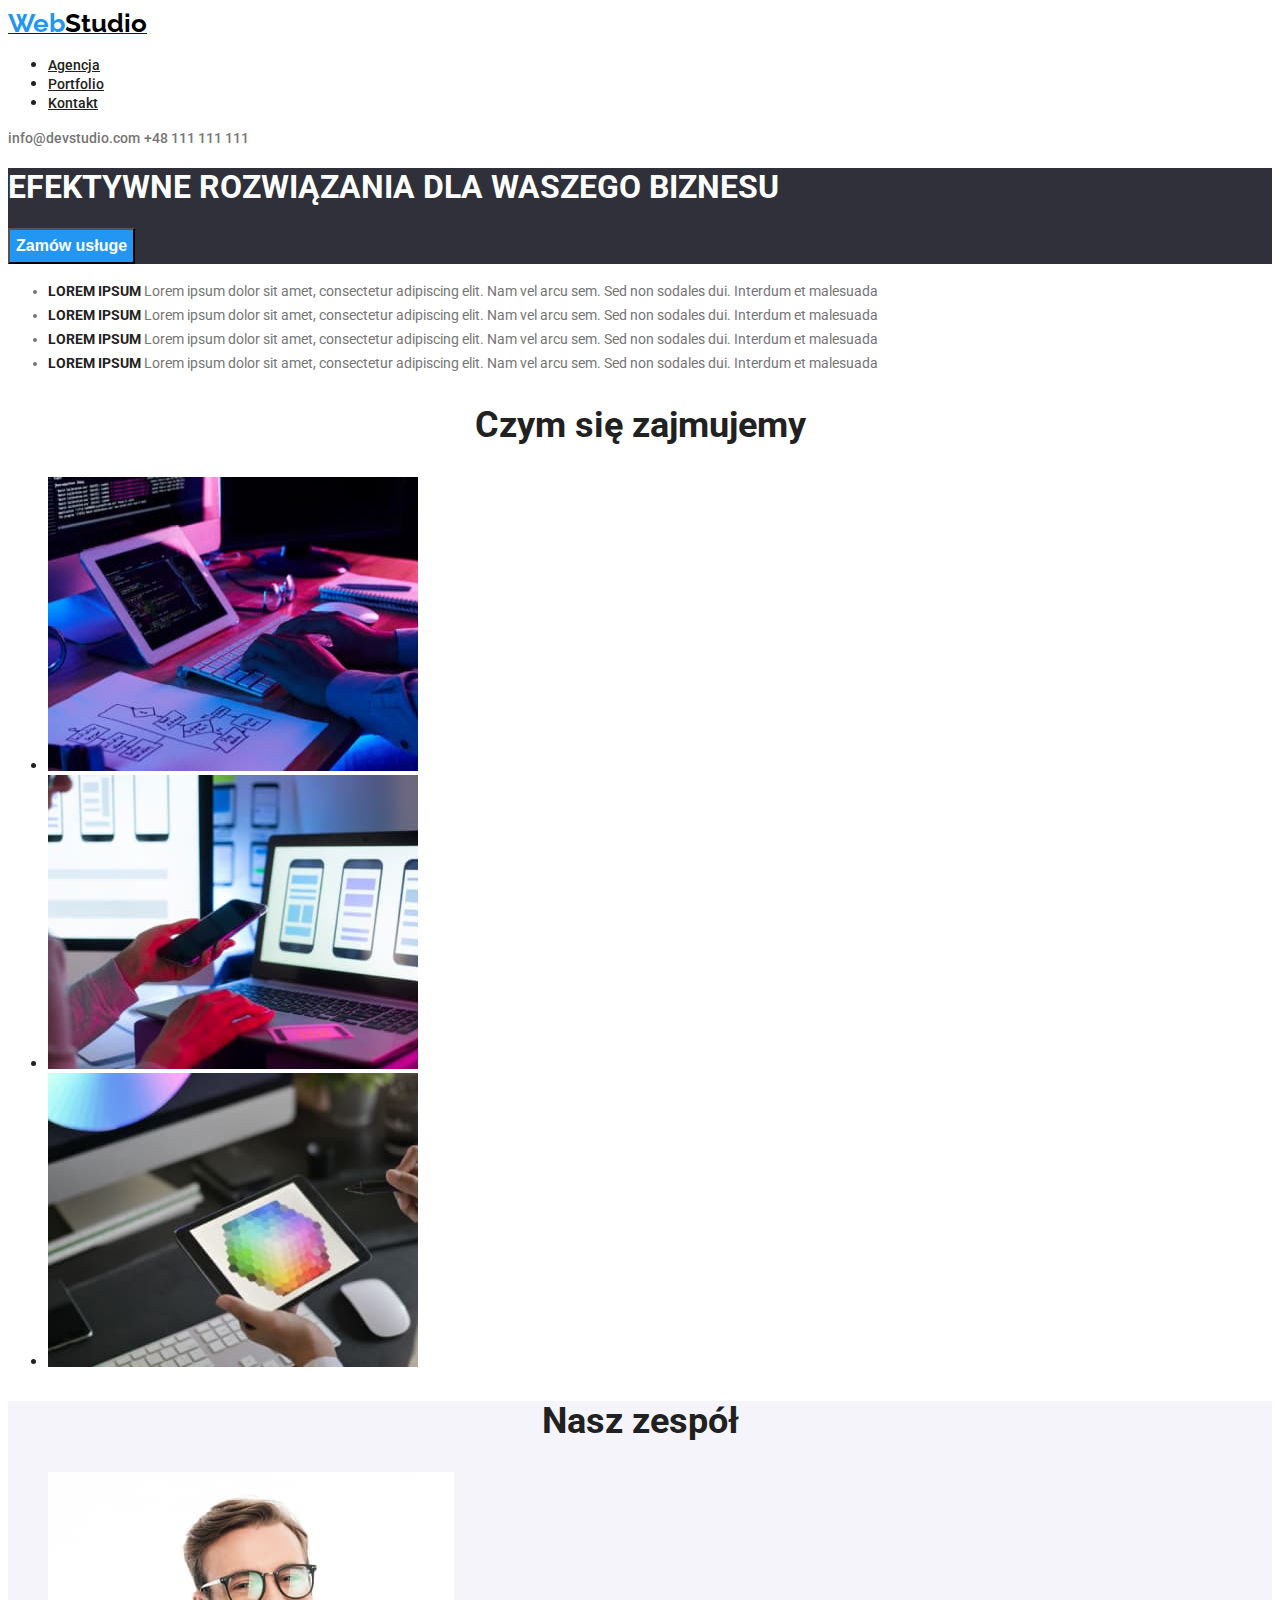
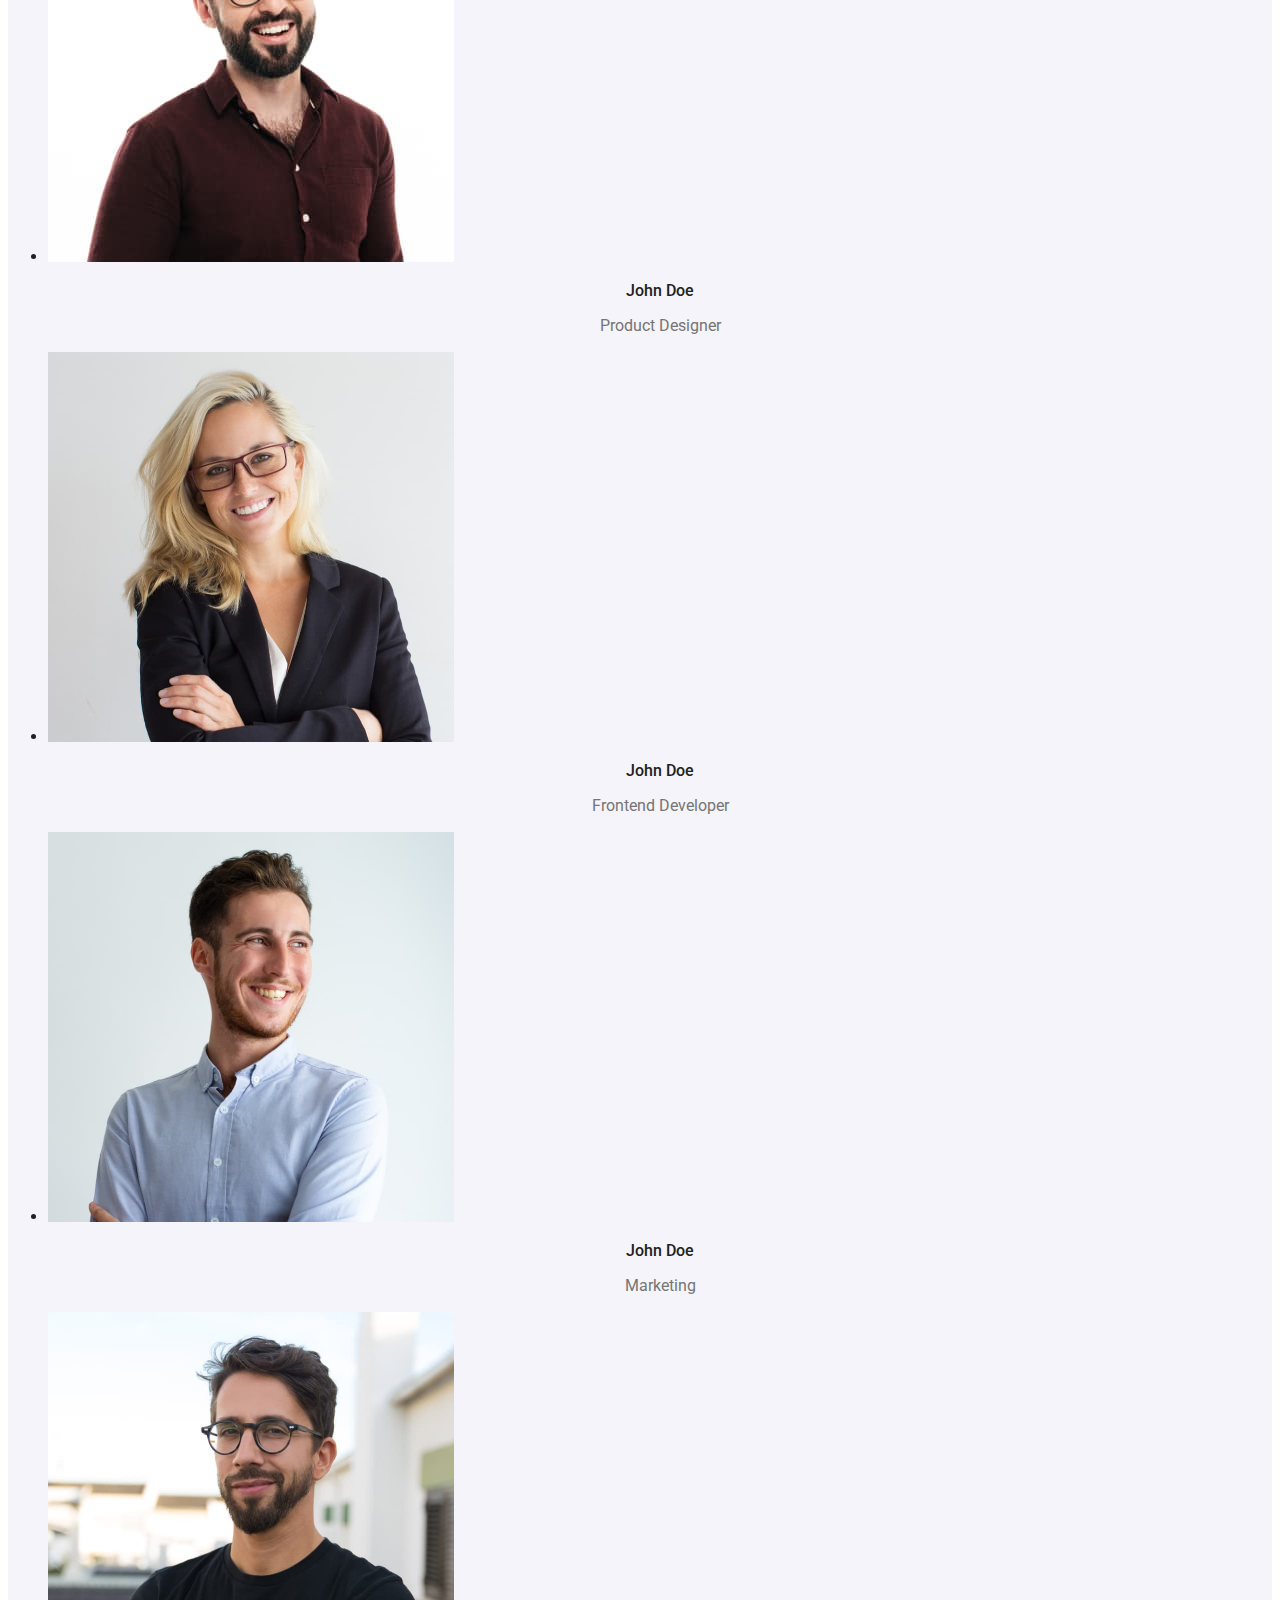
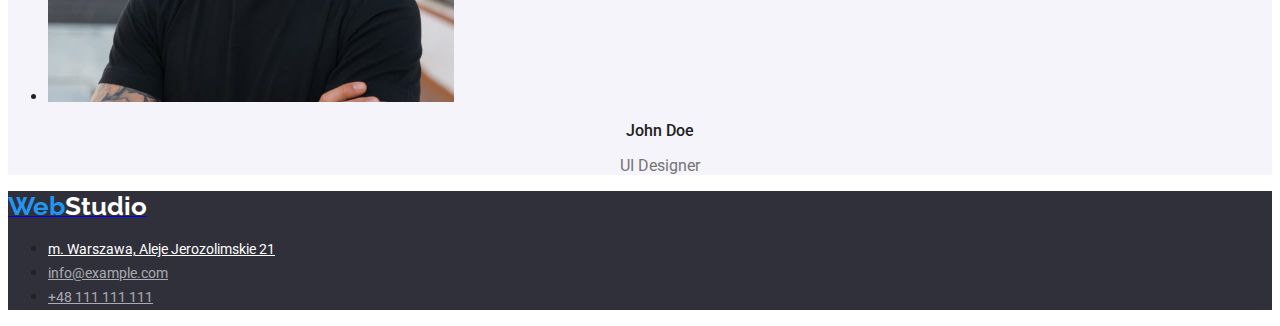
==== index.html @ 852c670a "c" ====
<!DOCTYPE html>
<html lang="pl">
  <head>
    <meta charset="UTF-8" />
    <meta http-equiv="X-UA-Compatible" content="IE=edge" />
    <meta name="viewport" content="width=device-width, initial-scale=1.0" />
    <link rel="stylesheet" href="./css/styles.css" />
    <link rel="preconnect" href="https://fonts.googleapis.com" />
    <link rel="preconnect" href="https://fonts.gstatic.com" crossorigin />
    <link
      href="https://fonts.googleapis.com/css2?family=Raleway:wght@700&family=Roboto:wght@400;500;700;900&display=swap"
      rel="stylesheet"
    />
    <style>
      @import url("https://fonts.googleapis.com/css2?family=Raleway:wght@700&family=Roboto:wght@400;500;700;900&display=swap");
    </style>
    <title>Webstudio</title>
  </head>
  <body>
    <header>
      <a href="./index.html"
        ><span class="logoweb">Web</span
        ><span class="logostudio">Studio</span></a
      >
      <nav>
        <ul>
          <li>
            <a class="site-nav" href="./index.html">Agencja</a>
          </li>
          <li>
            <a class="site-nav" href="./portfolio.html">Portfolio</a>
          </li>
          <li>
            <a class="site-nav" href="#">Kontakt</a>
          </li>
        </ul>
      </nav>
      <a href="mailto:info@devstudio.com" class="contact">info@devstudio.com</a>
      <a href="tel:48111111111" class="contact">+48 111 111 111</a>
    </header>
    <main>
      <!--HERO-->
      <section class="main-upper">
        <div>
          <h1 class="main-title">EFEKTYWNE ROZWIĄZANIA DLA WASZEGO BIZNESU</h1>
          <button class="btn-order" type="button">Zamów usługe</button>
        </div>
      </section>

      <!--LOREM IPSUM-->
      <section>
        <div>
          <ul>
            <li class="lorem">
              <span class="lorem-span">LOREM IPSUM</span> Lorem ipsum dolor sit
              amet, consectetur adipiscing elit. Nam vel arcu sem. Sed non
              sodales dui. Interdum et malesuada
            </li>
            <li class="lorem">
              <span class="lorem-span">LOREM IPSUM</span> Lorem ipsum dolor sit
              amet, consectetur adipiscing elit. Nam vel arcu sem. Sed non
              sodales dui. Interdum et malesuada
            </li>
            <li class="lorem">
              <span class="lorem-span">LOREM IPSUM</span> Lorem ipsum dolor sit
              amet, consectetur adipiscing elit. Nam vel arcu sem. Sed non
              sodales dui. Interdum et malesuada
            </li>
            <li class="lorem">
              <span class="lorem-span">LOREM IPSUM</span> Lorem ipsum dolor sit
              amet, consectetur adipiscing elit. Nam vel arcu sem. Sed non
              sodales dui. Interdum et malesuada
            </li>
          </ul>
        </div>
      </section>

      <!--CZYM SIE ZAJMUJEMY-->
      <section>
        <div>
          <h2 class="about-us">Czym się zajmujemy</h2>
          <ul>
            <li>
              <img
                src="images/img.jpg"
                alt="photo of laptop"
                width="370"
                height="294"
              />
            </li>
            <li>
              <img
                src="images/img2.jpg"
                alt="photo of laptop"
                width="370"
                height="294"
              />
            </li>
            <li>
              <img
                src="images/img3.jpg"
                alt="photo of laptop"
                width="370"
                height="294"
              />
            </li>
          </ul>
        </div>
      </section>

      <!--NASZ ZESPÓŁ-->
      <section class="our-team">
        <div>
          <h2>Nasz zespół</h2>

          <ul>
            <li>
              <img
                src="images/img4.jpg"
                alt="John Doe"
                width="406"
                height="390"
              />
              <h3>John Doe</h3>
              <p>Product Designer</p>
            </li>
            <li>
              <img
                src="images/img5.jpg"
                alt="John Doe"
                width="406"
                height="390"
              />
              <h3>John Doe</h3>
              <p>Frontend Developer</p>
            </li>
            <li>
              <img
                src="images/img6.jpg"
                alt="John Doe"
                width="406"
                height="390"
              />
              <h3>John Doe</h3>
              <p>Marketing</p>
            </li>
            <li>
              <img
                src="images/img7.jpg"
                alt="John Doe"
                width="406"
                height="390"
              />
              <h3>John Doe</h3>
              <p>UI Designer</p>
            </li>
          </ul>
        </div>
      </section>
    </main>
    <footer>
      <section class="down">
        <a href="./index.html"
          ><span class="logoweb">Web</span
          ><span class="logostudio-down">Studio</span></a
        >

        <address>
          <ul>
            <li>
              <a
                href="https://goo.gl/maps/JtzQ2uXpoVJzDuwd7"
                target="_blank"
                class="place"
                >m. Warszawa, Aleje Jerozolimskie 21</a
              >
            </li>
            <li>
              <a href="mailto:info@example.com" class="contact-footer"
                >info@example.com</a
              >
            </li>
            <li>
              <a href="tel:+48111111111" class="contact-footer"
                >+48 111 111 111</a
              >
            </li>
          </ul>
        </address>
      </section>
    </footer>
  </body>
</html>
---- css/styles.css ----
/*index*/


body {
    font-family: "Roboto", sans-serif;
    color: #212121;
}

.main-upper {
    background-color:#2F303A; 

}
.main-title {
    color: #ffffff;

}

.lorem-span {
    font-family: inherit,sans-serif;
    font-style: normal;
    font-weight: 700;
    font-size: 14px;
    line-height: 1.14;
    text-transform: uppercase;
    color: #212121;
}

.lorem {
    font-family: inherit,sans-serif;
    font-style: normal;
    font-weight: 400;
    font-size: 14px;
    line-height: 1.71;
    color: #757575;
}
 .about-us {
    font-family: inherit,sans-serif;
    font-style: normal;
    font-weight: 700;
    font-size: 36px;
    line-height: 1.16;
    text-align: center;
    color: #212121;
 }
 .our-team p{
    font-family: inherit,sans-serif;
    font-style: normal;
    font-weight: 400;
    font-size: 16px;
    line-height: 1.18;
    text-align: center;
    color: #757575;
 }
 .our-team h3{
    font-family: inherit,sans-serif;
    font-style: normal;
    font-weight: 500;
    font-size: 16px;
    line-height: 1.18;
    text-align: center;
    color: #212121;
 }
 .our-team h2{
    font-family: inherit,sans-serif;
    font-style: normal;
    font-weight: 700;
    font-size: 36px;
    line-height: 1.16;
    text-align: center;
    color: #212121;
 }

 .our-team {
    background-color: #f5f4fa;
     }

/* style portfolio.css  !!!*/


.logoweb{
    color:#2196F3;
    font-family: 'Raleway',sans-serif;
    font-style: normal;
    font-weight: 700;
    font-size: 26px;
    line-height: 1.19;
    
}
.logostudio{
    color: #000000;
    font-family: 'Raleway',sans-serif;
    font-style: normal;
    font-weight: 700;
    font-size: 26px;
    line-height: 1.19;
    }
    .logostudio-down {
        font-family: 'Raleway',sans-serif;
        font-style: normal;
        font-weight: 700;
        font-size: 26px;
        line-height: 1.19;
        color: #ffffff;
    }

.site-nav {
    color: #212121;
    font-family: inherit ,sans-serif;
    font-style: normal;
    font-weight: 500;
    font-size: 14px;
    line-height: 1.14;
}
.site-nav:hover,
.site-nav:focus {
    color: #2196F3;
}


.contact {
color: #757575;
text-decoration: none;
font-family: inherit ,sans-serif;
font-style: normal;
font-weight: 500;
font-size: 14px;
line-height: 1.14;
}
.contact:hover,
.contact:focus
 {
    color: #2196F3;
}

.btn {
    cursor: pointer;
    font-family: inherit, sans-serif;
    font-style: normal;
    font-weight: 500;
    font-size: 16px;
    line-height: 1.62;
    background-color: #F5F4FA;
    color:#212121;
}
.btn:hover,
.btn:focus {
    background-color: #2196F3;
}

.btn-order {
    cursor: pointer;
    background-color: #2196F3;
    color:#ffffff;
    font-family: inherit , sans-serif;
    font-style: normal;
    font-weight: 700;
    font-size: 16px;
    line-height: 1.87;

}




.images h3{
    font-family: inherit ,sans-serif;
    font-style: normal;
    font-weight: 700;
    font-size: 18px;
    line-height: 2;
    color: #212121;
}

.images p {
    font-family: inherit,sans-serif;
    font-style: normal;
    font-size: 16px;
    line-height: 1.87;
    color: #757575;

}



.down {
    background-color:#2F303A; 
}
.place {
    color:#ffffff;
    font-family: inherit,sans-serif;
    font-style: normal;
    font-weight: 400;
    font-size: 14px;
    line-height: 1.71;
}
.contact-footer {
    color: rgba(255, 255, 255, 0.6) ;
    font-family: inherit, sans-serif;
    font-style: normal;
    font-weight: 400;
    font-size: 14px;
    line-height: 1.71;
}
.contact-footer:hover,
.contact-footer:focus {
    color:#2196F3;
}
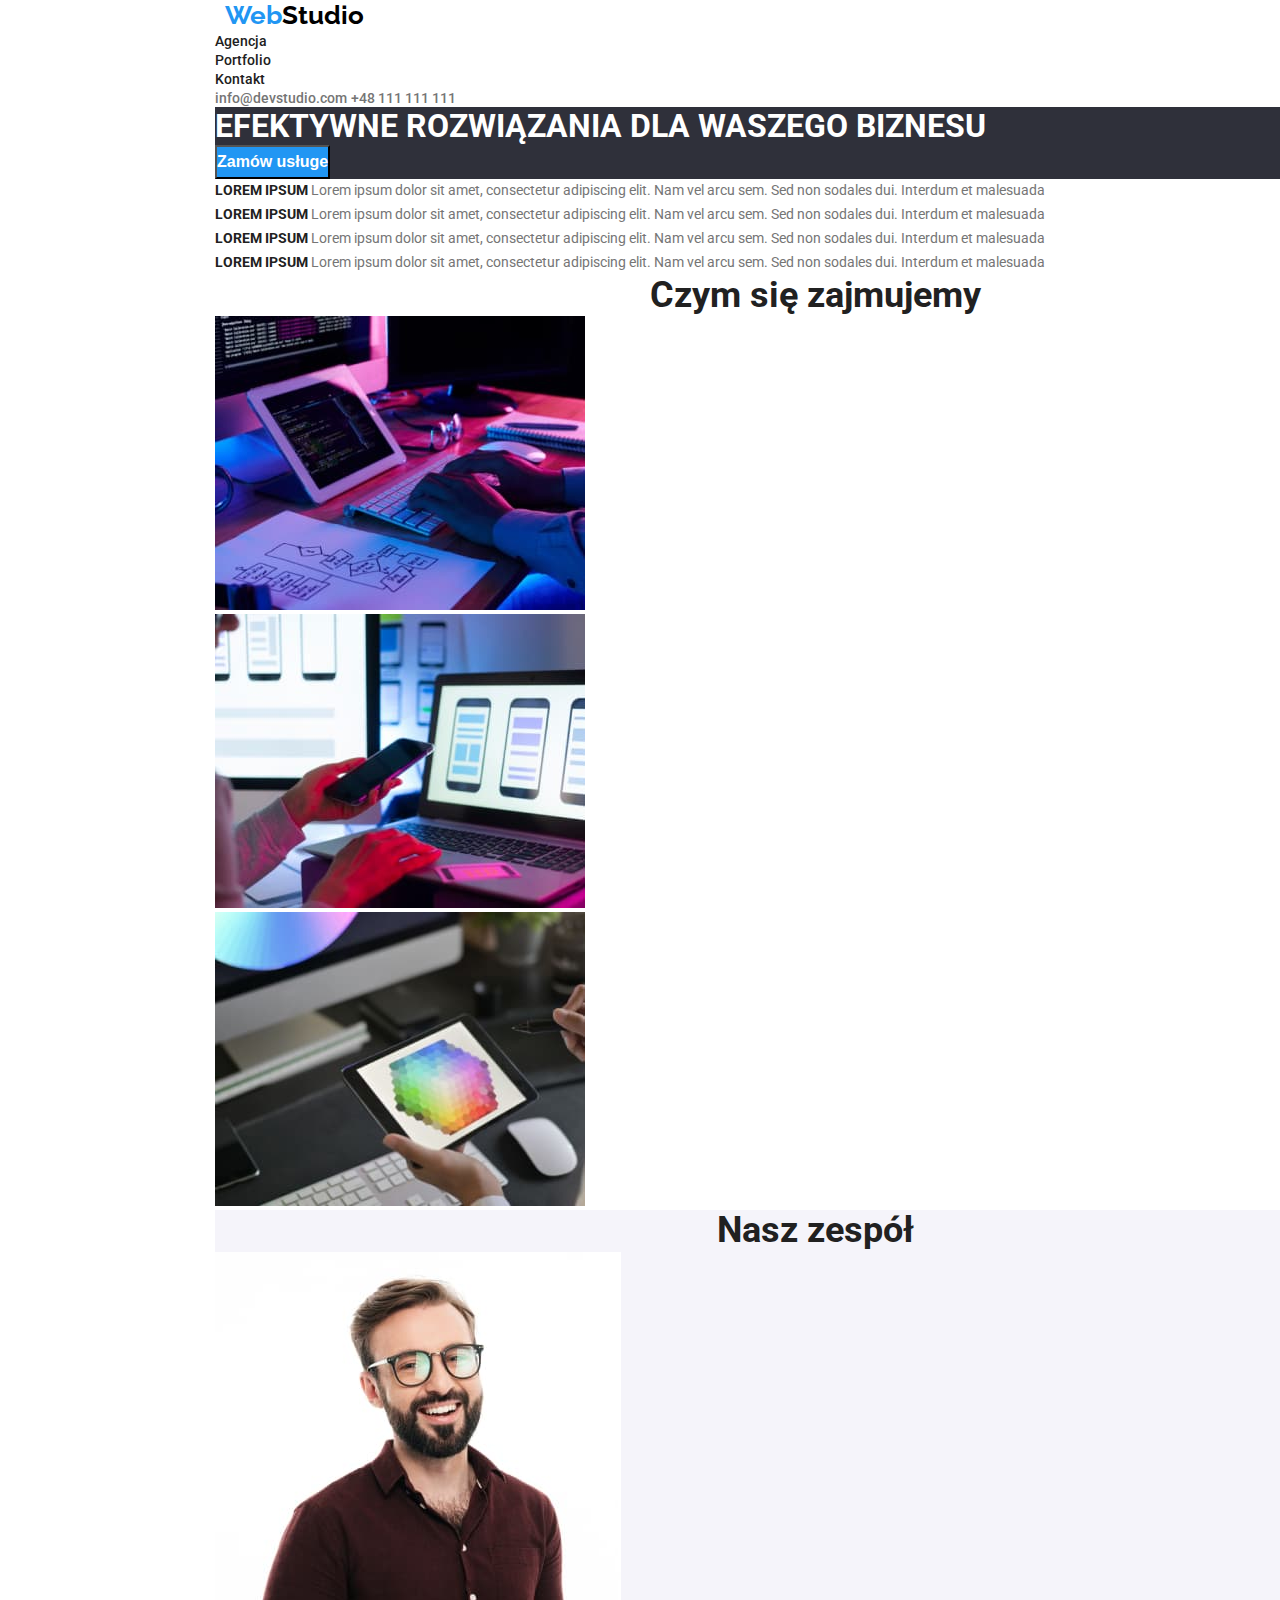
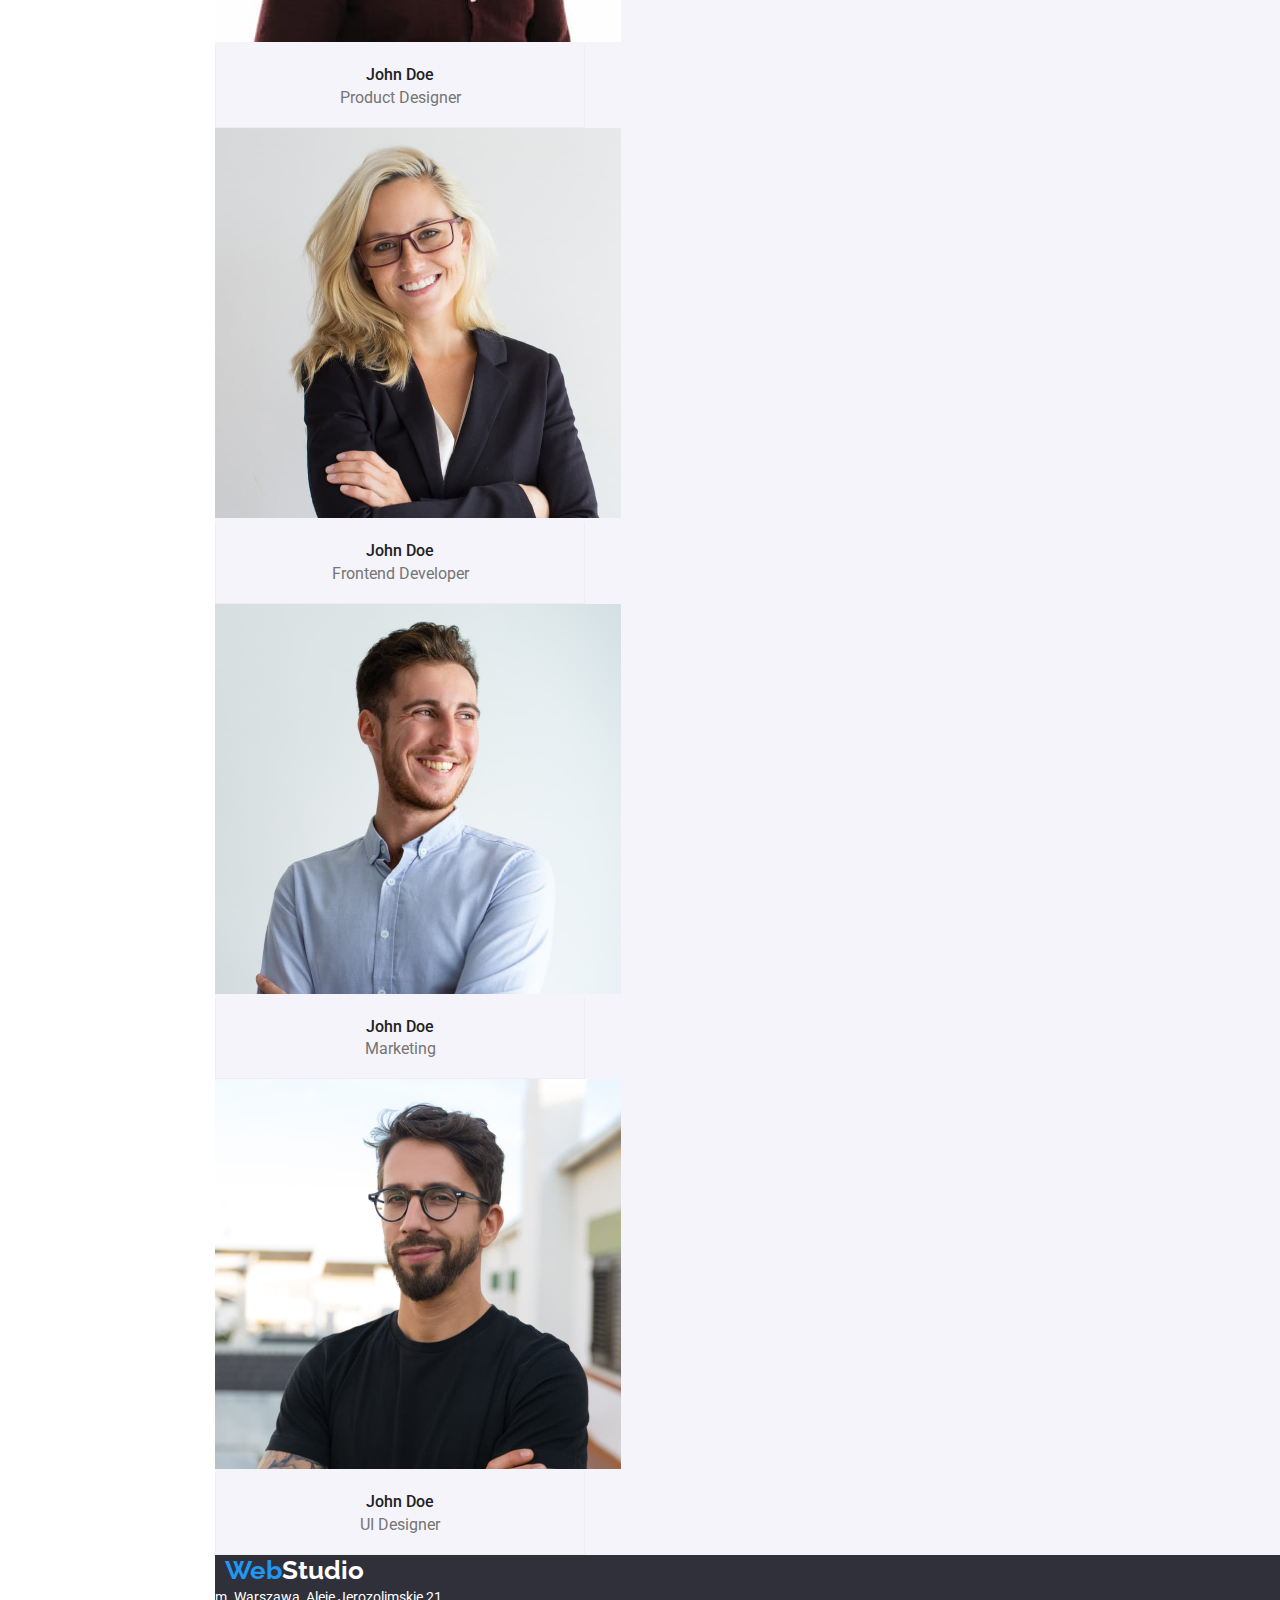
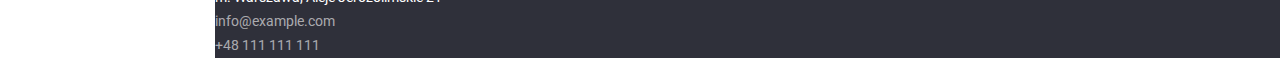
==== commit cd719e11: "wip" ====
--- a/index.html
+++ b/index.html
@@ -11,13 +11,20 @@
       href="https://fonts.googleapis.com/css2?family=Raleway:wght@700&family=Roboto:wght@400;500;700;900&display=swap"
       rel="stylesheet"
     />
+    <link
+      rel="stylesheet"
+      href="https://cdnjs.cloudflare.com/ajax/libs/modern-normalize/1.1.0/modern-normalize.min.css"
+      integrity="sha512-wpPYUAdjBVSE4KJnH1VR1HeZfpl1ub8YT/NKx4PuQ5NmX2tKuGu6U/JRp5y+Y8XG2tV+wKQpNHVUX03MfMFn9Q=="
+      crossorigin="anonymous"
+      referrerpolicy="no-referrer"
+    />
     <style>
       @import url("https://fonts.googleapis.com/css2?family=Raleway:wght@700&family=Roboto:wght@400;500;700;900&display=swap");
     </style>
     <title>Webstudio</title>
   </head>
   <body>
-    <header>
+    <header class="container">
       <a href="./index.html"
         ><span class="logoweb">Web</span
         ><span class="logostudio">Studio</span></a
@@ -38,7 +45,7 @@
       <a href="mailto:info@devstudio.com" class="contact">info@devstudio.com</a>
       <a href="tel:48111111111" class="contact">+48 111 111 111</a>
     </header>
-    <main>
+    <main class="container">
       <!--HERO-->
       <section class="main-upper">
         <div>
@@ -158,7 +165,7 @@
         </div>
       </section>
     </main>
-    <footer>
+    <footer class="container">
       <section class="down">
         <a href="./index.html"
           ><span class="logoweb">Web</span
--- a/css/styles.css
+++ b/css/styles.css
@@ -1,12 +1,40 @@
 
-
+* {
+    box-sizing: border-box;
+    margin: 0;
+    padding: 0;
+} 
+
+ul {
+
+    list-style-type: none;
+}
+
+a {
+
+    text-decoration: none;
+}
+
+.section{
+    padding-top: 94px;
+    padding-bottom: 94px; 
+}
 /*index*/
+
+.container {
+    max-width: 1200px;
+    margin-left: 215px;
+    margin-right: 0;
+    
+}
 
 
 body {
     font-family: "Roboto", sans-serif;
     color: #212121;
-}
+    width: 1600px;
+}
+
 
 .main-upper {
     background-color:#2F303A; 
@@ -78,6 +106,68 @@
 
 /* style portfolio.css  !!!*/
 
+.logo {
+    padding-top: 24px;
+    padding-bottom: 25px;
+    
+    
+}
+
+.top {
+    display: flex;
+    text-decoration: none;
+    border-bottom: 1px solid #ececec;
+    height: 80px;
+    padding-bottom: 94px;
+       
+}
+.top-nav{
+    display: flex;
+    margin-left: 93px;
+    padding-top: 32px;
+    padding-bottom: 32px;
+}
+.top-nav-items {
+    margin-right: 46px;
+    text-decoration: none;
+    align-items: baseline;
+
+}
+.contact-mail {
+    margin-left: 318px;
+    padding-top: 32px;
+    padding-bottom: 32px;
+    align-items: baseline;
+}
+.contact-tel {
+    margin-left: 50px;
+    padding-top: 32px;
+        padding-bottom: 32px;
+        align-items: baseline;
+}
+h3 {
+    padding-top:20px;
+    padding-right: 20px;
+    padding-bottom: 4px;
+    padding-left: 20px;
+    border-left: 1px solid #eeeeee;
+    border-right: 1px solid #eeeeee;
+    width: 370px;
+    
+}
+
+p {
+    
+        padding-right: 20px;
+        padding-bottom: 19px;
+        padding-left: 20px;
+        border-left: 1px solid #eeeeee;
+        border-right: 1px solid #eeeeee;
+        border-bottom: 1px solid #eeeeee;
+        width:370px;
+    
+}
+
 
 .logoweb{
     color:#2196F3;
@@ -86,6 +176,7 @@
     font-weight: 700;
     font-size: 26px;
     line-height: 1.19;
+    margin-left: 10px;
     
 }
 .logostudio{
@@ -95,6 +186,7 @@
     font-weight: 700;
     font-size: 26px;
     line-height: 1.19;
+    margin-right: 40px;
     }
     .logostudio-down {
         font-family: 'Raleway',sans-serif;
@@ -106,12 +198,14 @@
     }
 
 .site-nav {
+   
     color: #212121;
     font-family: inherit ,sans-serif;
     font-style: normal;
     font-weight: 500;
     font-size: 14px;
     line-height: 1.14;
+    
 }
 .site-nav:hover,
 .site-nav:focus {
@@ -143,6 +237,17 @@
     line-height: 1.62;
     background-color: #F5F4FA;
     color:#212121;
+    padding: 6px 22px 6px 22px ;
+    margin-right: 8px;
+}
+.section-btn{
+    display: flex;
+    padding-top: 94px;
+    padding-bottom: 50px;
+    justify-content: center;
+}
+.section-btn > .btn:not(:last-child) {
+    margin-right: 8px;
 }
 .btn:hover,
 .btn:focus {
@@ -162,6 +267,18 @@
 }
 
 
+.images-part {
+    
+    list-style: none;
+        display: flex;
+        flex-wrap: wrap;
+        gap:30px;
+}
+.images-part2 {
+    flex-basis: calc((100% - 2 * 30px) / 3);
+   
+    
+}
 
 
 .images h3{
@@ -194,6 +311,21 @@
     font-weight: 400;
     font-size: 14px;
     line-height: 1.71;
+   
+    
+}
+.place-main {
+    margin-left: 215px;
+    padding-bottom:9px;
+    
+
+
+}
+.contact-footer-main{
+    margin-left: 215px;
+    padding-bottom:9px;
+    
+
 }
 .contact-footer {
     color: rgba(255, 255, 255, 0.6) ;
@@ -202,8 +334,19 @@
     font-weight: 400;
     font-size: 14px;
     line-height: 1.71;
+   
+
 }
 .contact-footer:hover,
 .contact-footer:focus {
     color:#2196F3;
+}
+.logo-down {
+    margin-left:215px;
+    padding-top:60px;
+    padding-bottom:20px;
+
+}
+.foot{
+    padding-top:94px;
 }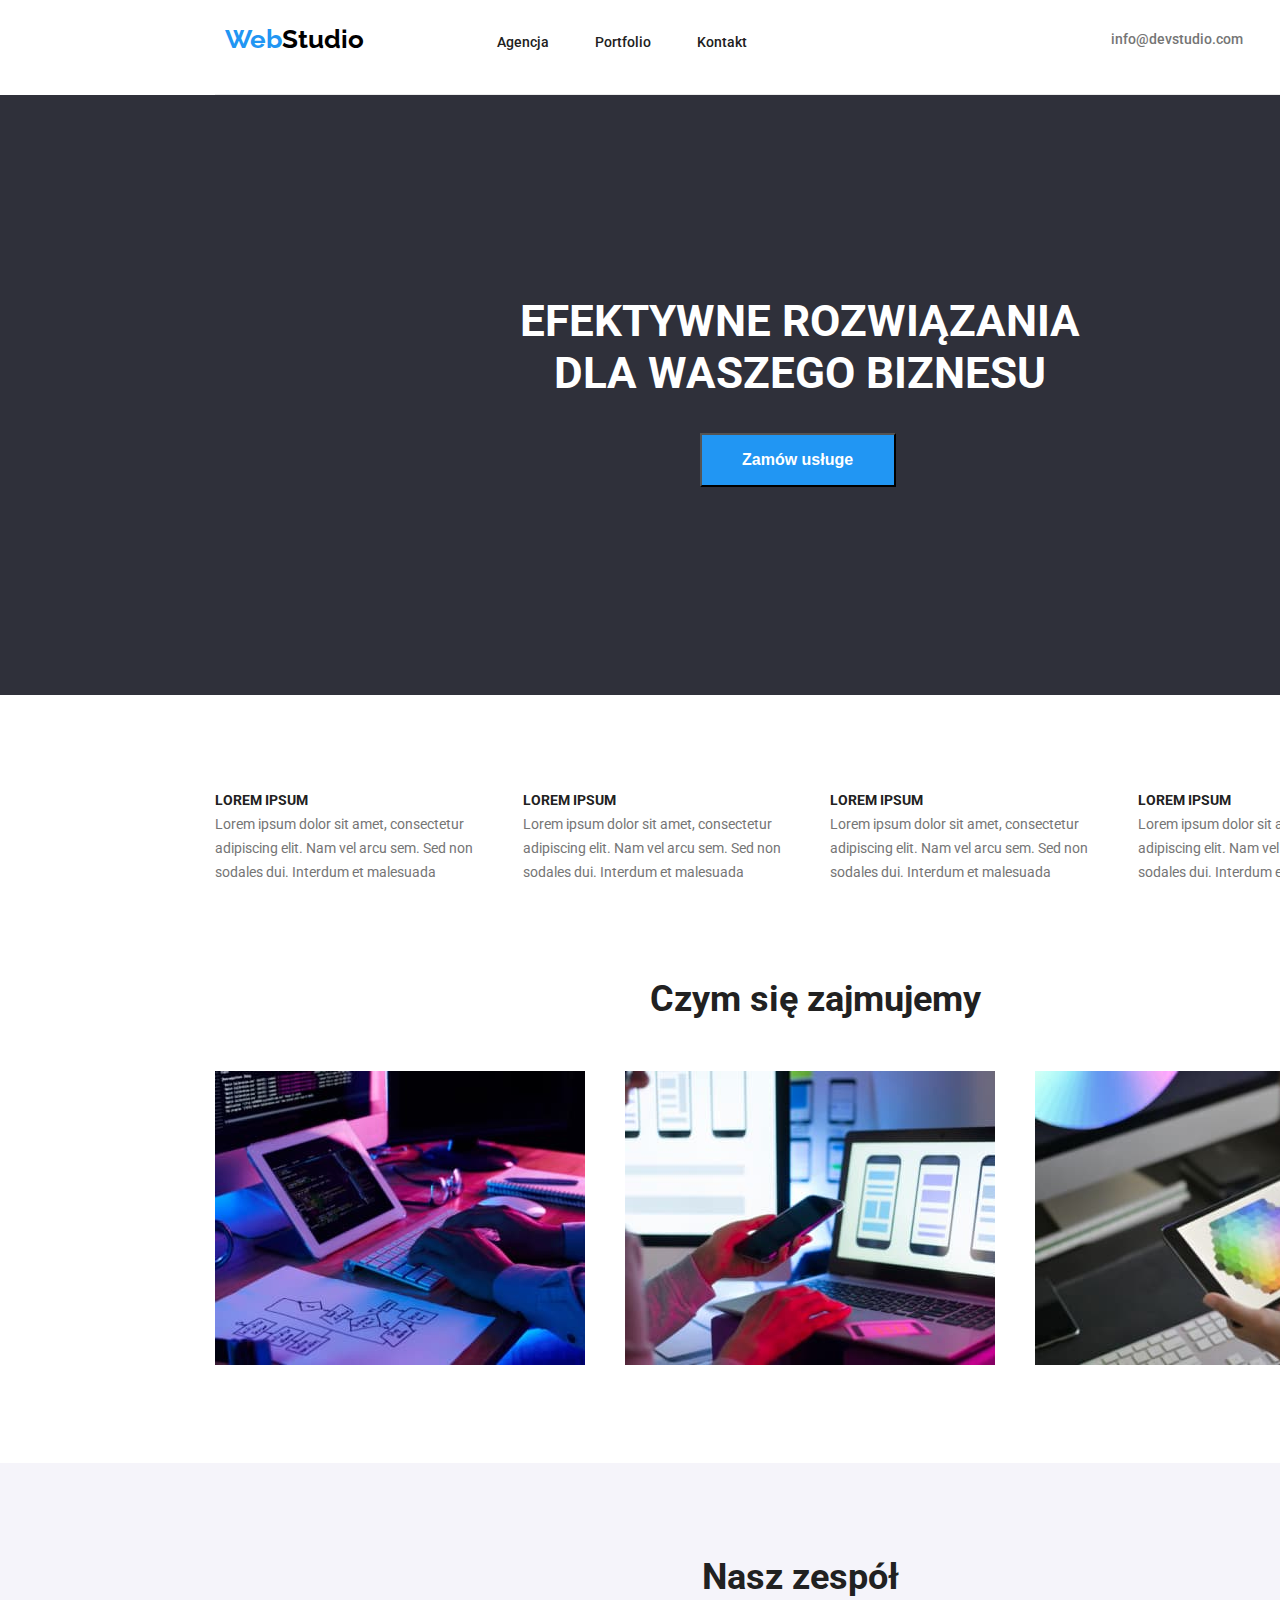
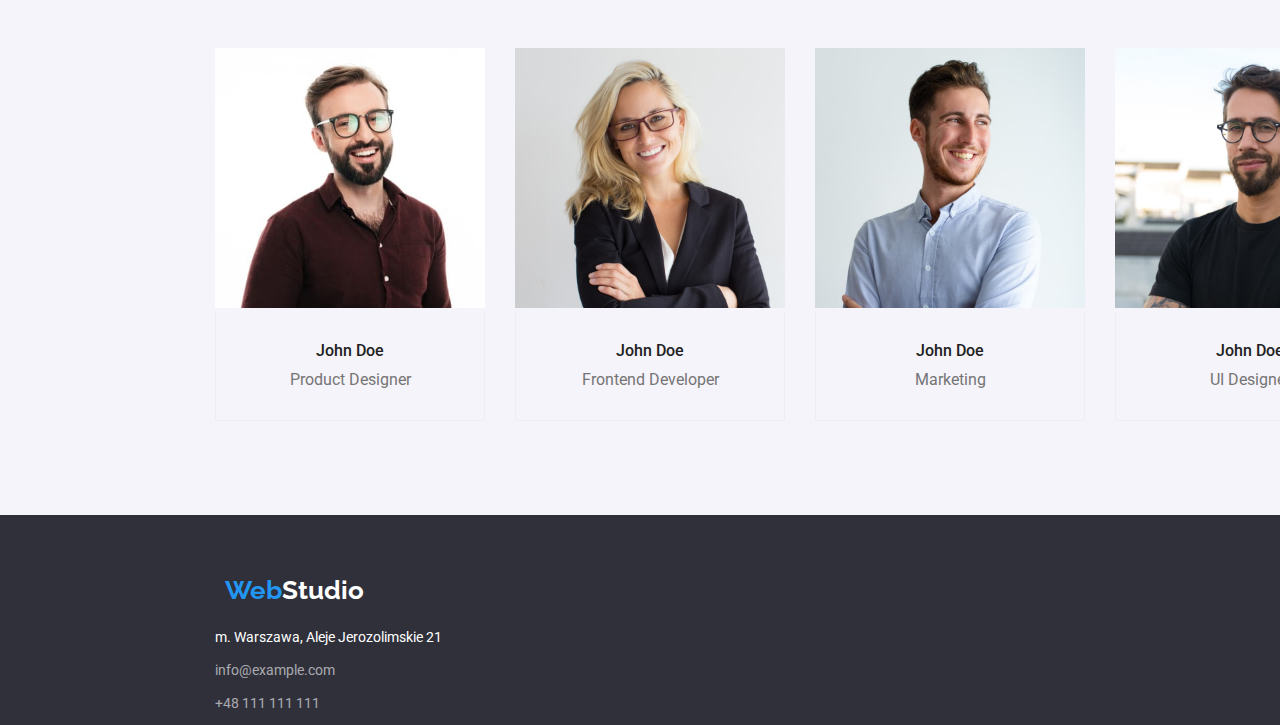
==== commit cd1b52d3: "wip" ====
--- a/index.html
+++ b/index.html
@@ -25,69 +25,80 @@
   </head>
   <body>
     <header class="container">
-      <a href="./index.html"
-        ><span class="logoweb">Web</span
-        ><span class="logostudio">Studio</span></a
-      >
-      <nav>
-        <ul>
-          <li>
-            <a class="site-nav" href="./index.html">Agencja</a>
-          </li>
-          <li>
-            <a class="site-nav" href="./portfolio.html">Portfolio</a>
-          </li>
-          <li>
-            <a class="site-nav" href="#">Kontakt</a>
-          </li>
-        </ul>
-      </nav>
-      <a href="mailto:info@devstudio.com" class="contact">info@devstudio.com</a>
-      <a href="tel:48111111111" class="contact">+48 111 111 111</a>
+      <section class="top">
+        <a class="logo" href="./index.html"
+          ><span class="logoweb">Web</span
+          ><span class="logostudio">Studio</span></a
+        >
+        <nav>
+          <ul class="top-nav">
+            <li class="top-nav-items">
+              <span><a class="site-nav" href="./index.html">Agencja</a></span>
+            </li>
+            <li class="top-nav-items">
+              <span
+                ><a class="site-nav" href="./portfolio.html">Portfolio</a></span
+              >
+            </li>
+            <li class="top-nav-items">
+              <span><a class="site-nav" href="#">Kontakt</a></span>
+            </li>
+          </ul>
+        </nav>
+        <a href="mailto:info@devstudio.com" class="contact contact-mail"
+          >info@devstudio.com</a
+        >
+        <a href="tel:48111111111" class="contact contact-tel"
+          >+48 111 111 111</a
+        >
+      </section>
     </header>
-    <main class="container">
+    <main>
       <!--HERO-->
-      <section class="main-upper">
+      <section class="main-upper section">
+        <div class="main-order">
+          <h1 class="main-title">
+            EFEKTYWNE ROZWIĄZANIA<br />
+            DLA WASZEGO BIZNESU
+          </h1>
+          <button class="btn-order" type="button">Zamów usługe</button>
+        </div>
+      </section>
+
+      <!--LOREM IPSUM-->
+      <section class="container section">
         <div>
-          <h1 class="main-title">EFEKTYWNE ROZWIĄZANIA DLA WASZEGO BIZNESU</h1>
-          <button class="btn-order" type="button">Zamów usługe</button>
-        </div>
-      </section>
-
-      <!--LOREM IPSUM-->
-      <section>
-        <div>
-          <ul>
-            <li class="lorem">
-              <span class="lorem-span">LOREM IPSUM</span> Lorem ipsum dolor sit
-              amet, consectetur adipiscing elit. Nam vel arcu sem. Sed non
-              sodales dui. Interdum et malesuada
-            </li>
-            <li class="lorem">
-              <span class="lorem-span">LOREM IPSUM</span> Lorem ipsum dolor sit
-              amet, consectetur adipiscing elit. Nam vel arcu sem. Sed non
-              sodales dui. Interdum et malesuada
-            </li>
-            <li class="lorem">
-              <span class="lorem-span">LOREM IPSUM</span> Lorem ipsum dolor sit
-              amet, consectetur adipiscing elit. Nam vel arcu sem. Sed non
-              sodales dui. Interdum et malesuada
-            </li>
-            <li class="lorem">
-              <span class="lorem-span">LOREM IPSUM</span> Lorem ipsum dolor sit
-              amet, consectetur adipiscing elit. Nam vel arcu sem. Sed non
-              sodales dui. Interdum et malesuada
+          <ul class="lorem-flex">
+            <li class="lorem lorem-flex-items">
+              <span class="lorem-span">LOREM IPSUM</span> <br />
+              Lorem ipsum dolor sit amet, consectetur adipiscing elit. Nam vel
+              arcu sem. Sed non sodales dui. Interdum et malesuada
+            </li>
+            <li class="lorem lorem-flex-items">
+              <span class="lorem-span">LOREM IPSUM</span><br />
+              Lorem ipsum dolor sit amet, consectetur adipiscing elit. Nam vel
+              arcu sem. Sed non sodales dui. Interdum et malesuada
+            </li>
+            <li class="lorem lorem-flex-items">
+              <span class="lorem-span">LOREM IPSUM</span><br />
+              Lorem ipsum dolor sit amet, consectetur adipiscing elit. Nam vel
+              arcu sem. Sed non sodales dui. Interdum et malesuada
+            </li>
+            <li class="lorem lorem-flex-items">
+              <span class="lorem-span">LOREM IPSUM</span><br />
+              Lorem ipsum dolor sit amet, consectetur adipiscing elit. Nam vel
+              arcu sem. Sed non sodales dui. Interdum et malesuada
             </li>
           </ul>
         </div>
       </section>
 
       <!--CZYM SIE ZAJMUJEMY-->
-      <section>
+      <section class="section-bottom container">
         <div>
           <h2 class="about-us">Czym się zajmujemy</h2>
-          <ul>
-            <li>
+          <ul class="flex-photo">
+            <li class="flex-photo-items">
               <img
                 src="images/img.jpg"
                 alt="photo of laptop"
@@ -95,7 +106,7 @@
                 height="294"
               />
             </li>
-            <li>
+            <li class="flex-photo-items">
               <img
                 src="images/img2.jpg"
                 alt="photo of laptop"
@@ -103,7 +114,7 @@
                 height="294"
               />
             </li>
-            <li>
+            <li class="flex-photo-items">
               <img
                 src="images/img3.jpg"
                 alt="photo of laptop"
@@ -116,47 +127,47 @@
       </section>
 
       <!--NASZ ZESPÓŁ-->
-      <section class="our-team">
+      <section class="our-team section">
         <div>
-          <h2>Nasz zespół</h2>
-
-          <ul>
-            <li>
+          <h2 class="our-teamh2">Nasz zespół</h2>
+
+          <ul class="flex-team">
+            <li class="flex-team-items">
               <img
                 src="images/img4.jpg"
                 alt="John Doe"
-                width="406"
-                height="390"
+                width="270"
+                height="260"
               />
               <h3>John Doe</h3>
               <p>Product Designer</p>
             </li>
-            <li>
+            <li class="flex-team-items">
               <img
                 src="images/img5.jpg"
                 alt="John Doe"
-                width="406"
-                height="390"
+                width="270"
+                height="260"
               />
               <h3>John Doe</h3>
               <p>Frontend Developer</p>
             </li>
-            <li>
+            <li class="flex-team-items">
               <img
                 src="images/img6.jpg"
                 alt="John Doe"
-                width="406"
-                height="390"
+                width="270"
+                height="260"
               />
               <h3>John Doe</h3>
               <p>Marketing</p>
             </li>
-            <li>
+            <li class="flex-team-items">
               <img
                 src="images/img7.jpg"
                 alt="John Doe"
-                width="406"
-                height="390"
+                width="270"
+                height="260"
               />
               <h3>John Doe</h3>
               <p>UI Designer</p>
@@ -165,16 +176,18 @@
         </div>
       </section>
     </main>
-    <footer class="container">
+    <footer>
       <section class="down">
-        <a href="./index.html"
-          ><span class="logoweb">Web</span
-          ><span class="logostudio-down">Studio</span></a
-        >
+        <div class="logo-down">
+          <a href="./index.html"
+            ><span class="logoweb">Web</span
+            ><span class="logostudio-down">Studio</span></a
+          >
+        </div>
 
         <address>
           <ul>
-            <li>
+            <li class="place-main">
               <a
                 href="https://goo.gl/maps/JtzQ2uXpoVJzDuwd7"
                 target="_blank"
@@ -182,12 +195,12 @@
                 >m. Warszawa, Aleje Jerozolimskie 21</a
               >
             </li>
-            <li>
+            <li class="contact-footer-main">
               <a href="mailto:info@example.com" class="contact-footer"
                 >info@example.com</a
               >
             </li>
-            <li>
+            <li class="contact-footer-main">
               <a href="tel:+48111111111" class="contact-footer"
                 >+48 111 111 111</a
               >
--- a/css/styles.css
+++ b/css/styles.css
@@ -14,10 +14,20 @@
 
     text-decoration: none;
 }
+.section-top {
+
+    padding-top: 94px;
+}
+.section-bottom {
+
+    padding-bottom: 94px;
+    
+}
 
 .section{
-    padding-top: 94px;
-    padding-bottom: 94px; 
+    
+    padding-bottom: 94px;
+    padding-top:94px; 
 }
 /*index*/
 
@@ -38,12 +48,88 @@
 
 .main-upper {
     background-color:#2F303A; 
-
+    
+    width:1600px;
+    height: 600px;
+
+}
+.btn-order {
+    cursor: pointer;
+    background-color: #2196F3;
+    color: #ffffff;
+    font-family: inherit, sans-serif;
+    font-style: normal;
+    font-weight: 700;
+    font-size: 16px;
+    line-height: 1.87;
+    padding: 10px 41px 10px 40px;
+      text-align: center;
+     margin-left: 700px;
+    margin-top: 124px;
+
+    
 }
 .main-title {
     color: #ffffff;
-
-}
+text-align: center;
+font-size:44px;
+width: 696px ;
+height: 120px;
+margin-left: 452px;
+padding-top:106px;
+
+}
+
+
+.lorem-flex{
+    display: flex;
+    column-gap: 30px;
+}
+.lorem-flex-items{
+    flex-basis: calc((100% - 3 * 30px) / 4);
+    
+    
+}
+.flex-photo{
+    display: flex;
+    column-gap: 30px;
+}
+.flex-photo-items {
+flex-basis: calc((100% - 2 * 30px) / 3);
+
+}
+.flex-team {
+    display: flex;
+    column-gap: 30px;
+    margin-left:215px;
+    margin-right:215px;
+}
+
+.flex-team-items {
+    flex-basis: calc((100% - 3 * 30px) / 4);
+
+}
+.flex-team h3 {
+    padding-top: 30px;
+    
+    padding-bottom: 10px;
+   
+    text-align: center;
+    border-left: 1px solid #eeeeee;
+    border-right: 1px solid #eeeeee;
+    width: 270px;
+
+}
+
+.flex-team p {
+
+   
+    padding-bottom: 30px;
+    text-align: center;
+    border-left: 1px solid #eeeeee;
+    border-right: 1px solid #eeeeee;
+    border-bottom: 1px solid #eeeeee;
+    width: 270px;}
 
 .lorem-span {
     font-family: inherit,sans-serif;
@@ -71,6 +157,7 @@
     line-height: 1.16;
     text-align: center;
     color: #212121;
+    margin-bottom: 50px;
  }
  .our-team p{
     font-family: inherit,sans-serif;
@@ -102,8 +189,12 @@
 
  .our-team {
     background-color: #f5f4fa;
+    width: 1600px;
+    
      }
-
+.our-teamh2 {
+    margin-bottom: 50px;
+}
 /* style portfolio.css  !!!*/
 
 .logo {
@@ -145,7 +236,7 @@
         padding-bottom: 32px;
         align-items: baseline;
 }
-h3 {
+.images h3 {
     padding-top:20px;
     padding-right: 20px;
     padding-bottom: 4px;
@@ -156,7 +247,7 @@
     
 }
 
-p {
+.images p {
     
         padding-right: 20px;
         padding-bottom: 19px;
@@ -254,17 +345,7 @@
     background-color: #2196F3;
 }
 
-.btn-order {
-    cursor: pointer;
-    background-color: #2196F3;
-    color:#ffffff;
-    font-family: inherit , sans-serif;
-    font-style: normal;
-    font-weight: 700;
-    font-size: 16px;
-    line-height: 1.87;
-
-}
+
 
 
 .images-part {
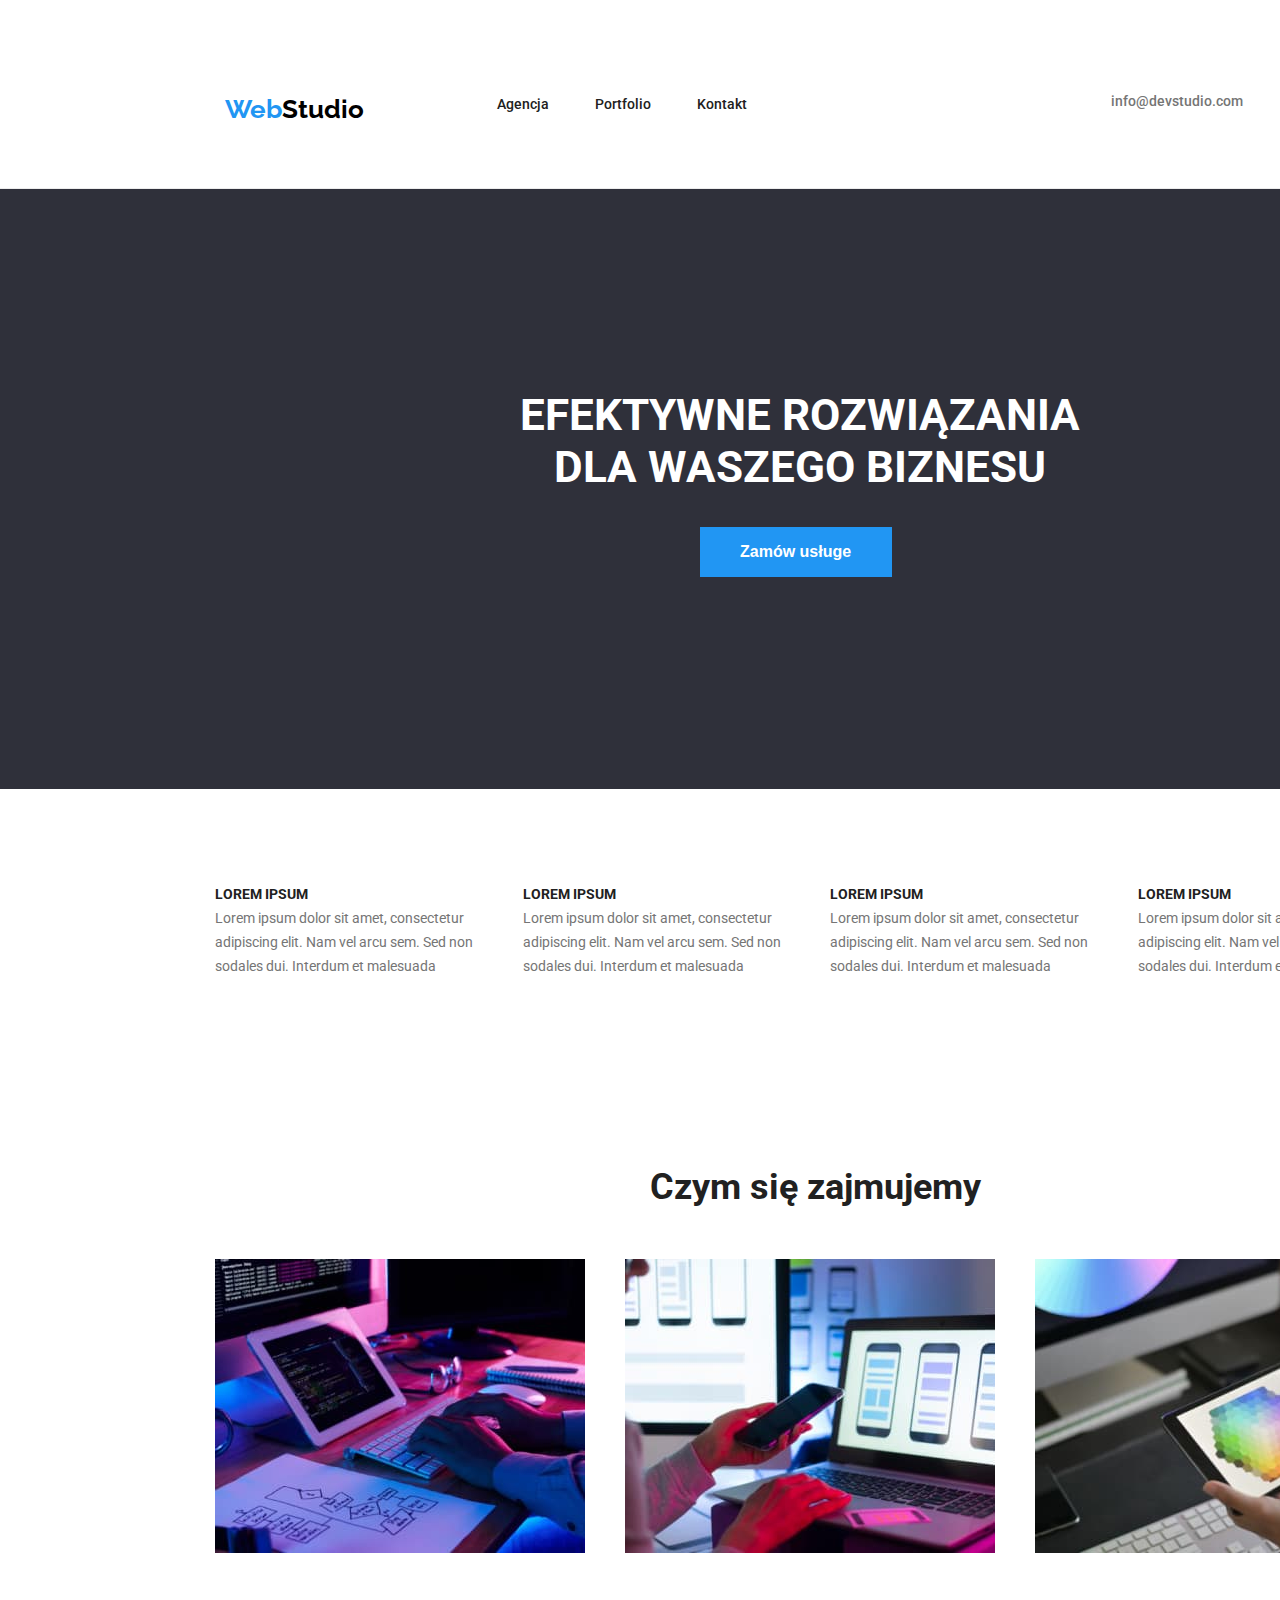
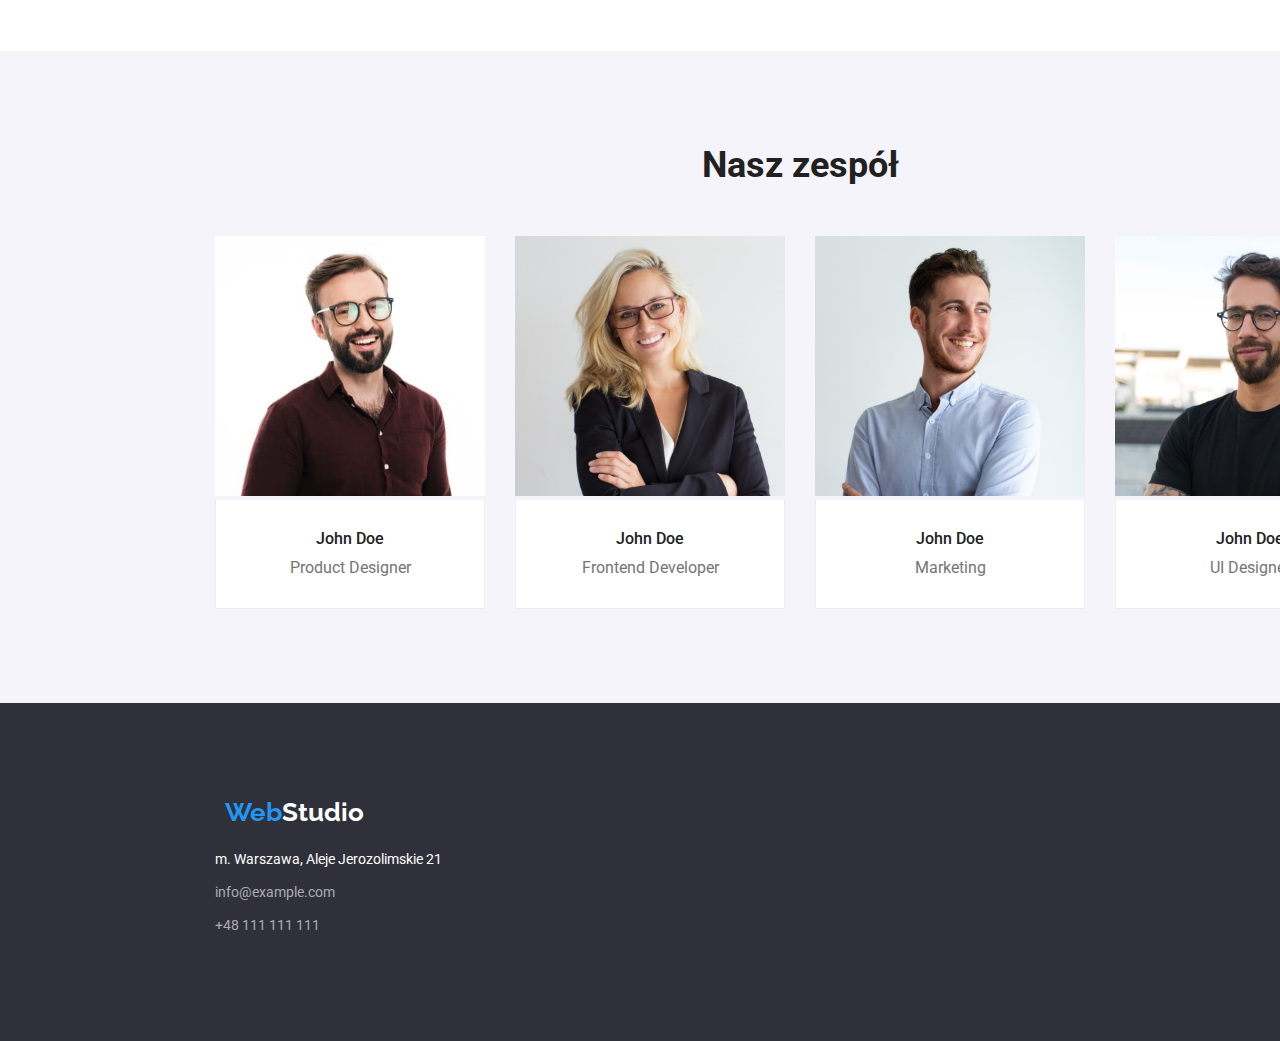
==== commit d7c6ec29: "correct" ====
--- a/index.html
+++ b/index.html
@@ -24,8 +24,8 @@
     <title>Webstudio</title>
   </head>
   <body>
-    <header class="container">
-      <section class="top">
+    <header>
+      <section class="top section">
         <a class="logo" href="./index.html"
           ><span class="logoweb">Web</span
           ><span class="logostudio">Studio</span></a
@@ -94,7 +94,7 @@
       </section>
 
       <!--CZYM SIE ZAJMUJEMY-->
-      <section class="section-bottom container">
+      <section class="section container">
         <div>
           <h2 class="about-us">Czym się zajmujemy</h2>
           <ul class="flex-photo">
@@ -177,7 +177,7 @@
       </section>
     </main>
     <footer>
-      <section class="down">
+      <section class="down section">
         <div class="logo-down">
           <a href="./index.html"
             ><span class="logoweb">Web</span
--- a/css/styles.css
+++ b/css/styles.css
@@ -66,7 +66,7 @@
       text-align: center;
      margin-left: 700px;
     margin-top: 124px;
-
+border: none;
     
 }
 .main-title {
@@ -139,6 +139,7 @@
     line-height: 1.14;
     text-transform: uppercase;
     color: #212121;
+    padding-bottom:10px;
 }
 
 .lorem {
@@ -167,6 +168,7 @@
     line-height: 1.18;
     text-align: center;
     color: #757575;
+    background-color: #ffffff;
  }
  .our-team h3{
     font-family: inherit,sans-serif;
@@ -176,6 +178,7 @@
     line-height: 1.18;
     text-align: center;
     color: #212121;
+    background-color: #ffffff;
  }
  .our-team h2{
     font-family: inherit,sans-serif;
@@ -198,8 +201,7 @@
 /* style portfolio.css  !!!*/
 
 .logo {
-    padding-top: 24px;
-    padding-bottom: 25px;
+    margin-left: 215px;
     
     
 }
@@ -208,15 +210,14 @@
     display: flex;
     text-decoration: none;
     border-bottom: 1px solid #ececec;
-    height: 80px;
-    padding-bottom: 94px;
+   max-height: 80px;
+    
        
 }
 .top-nav{
     display: flex;
     margin-left: 93px;
-    padding-top: 32px;
-    padding-bottom: 32px;
+    
 }
 .top-nav-items {
     margin-right: 46px;
@@ -226,21 +227,20 @@
 }
 .contact-mail {
     margin-left: 318px;
-    padding-top: 32px;
-    padding-bottom: 32px;
+    
     align-items: baseline;
 }
 .contact-tel {
     margin-left: 50px;
-    padding-top: 32px;
-        padding-bottom: 32px;
+  
         align-items: baseline;
 }
 .images h3 {
     padding-top:20px;
-    padding-right: 20px;
+    padding-left: 24px;
+    
     padding-bottom: 4px;
-    padding-left: 20px;
+    
     border-left: 1px solid #eeeeee;
     border-right: 1px solid #eeeeee;
     width: 370px;
@@ -249,9 +249,9 @@
 
 .images p {
     
-        padding-right: 20px;
+        
         padding-bottom: 19px;
-        padding-left: 20px;
+        padding-left: 24px;
         border-left: 1px solid #eeeeee;
         border-right: 1px solid #eeeeee;
         border-bottom: 1px solid #eeeeee;
@@ -317,6 +317,7 @@
 .contact:focus
  {
     color: #2196F3;
+    
 }
 
 .btn {
@@ -330,6 +331,7 @@
     color:#212121;
     padding: 6px 22px 6px 22px ;
     margin-right: 8px;
+    border: none;
 }
 .section-btn{
     display: flex;
@@ -343,6 +345,7 @@
 .btn:hover,
 .btn:focus {
     background-color: #2196F3;
+    color:#ffffff
 }
 
 
@@ -424,7 +427,7 @@
 }
 .logo-down {
     margin-left:215px;
-    padding-top:60px;
+    
     padding-bottom:20px;
 
 }
